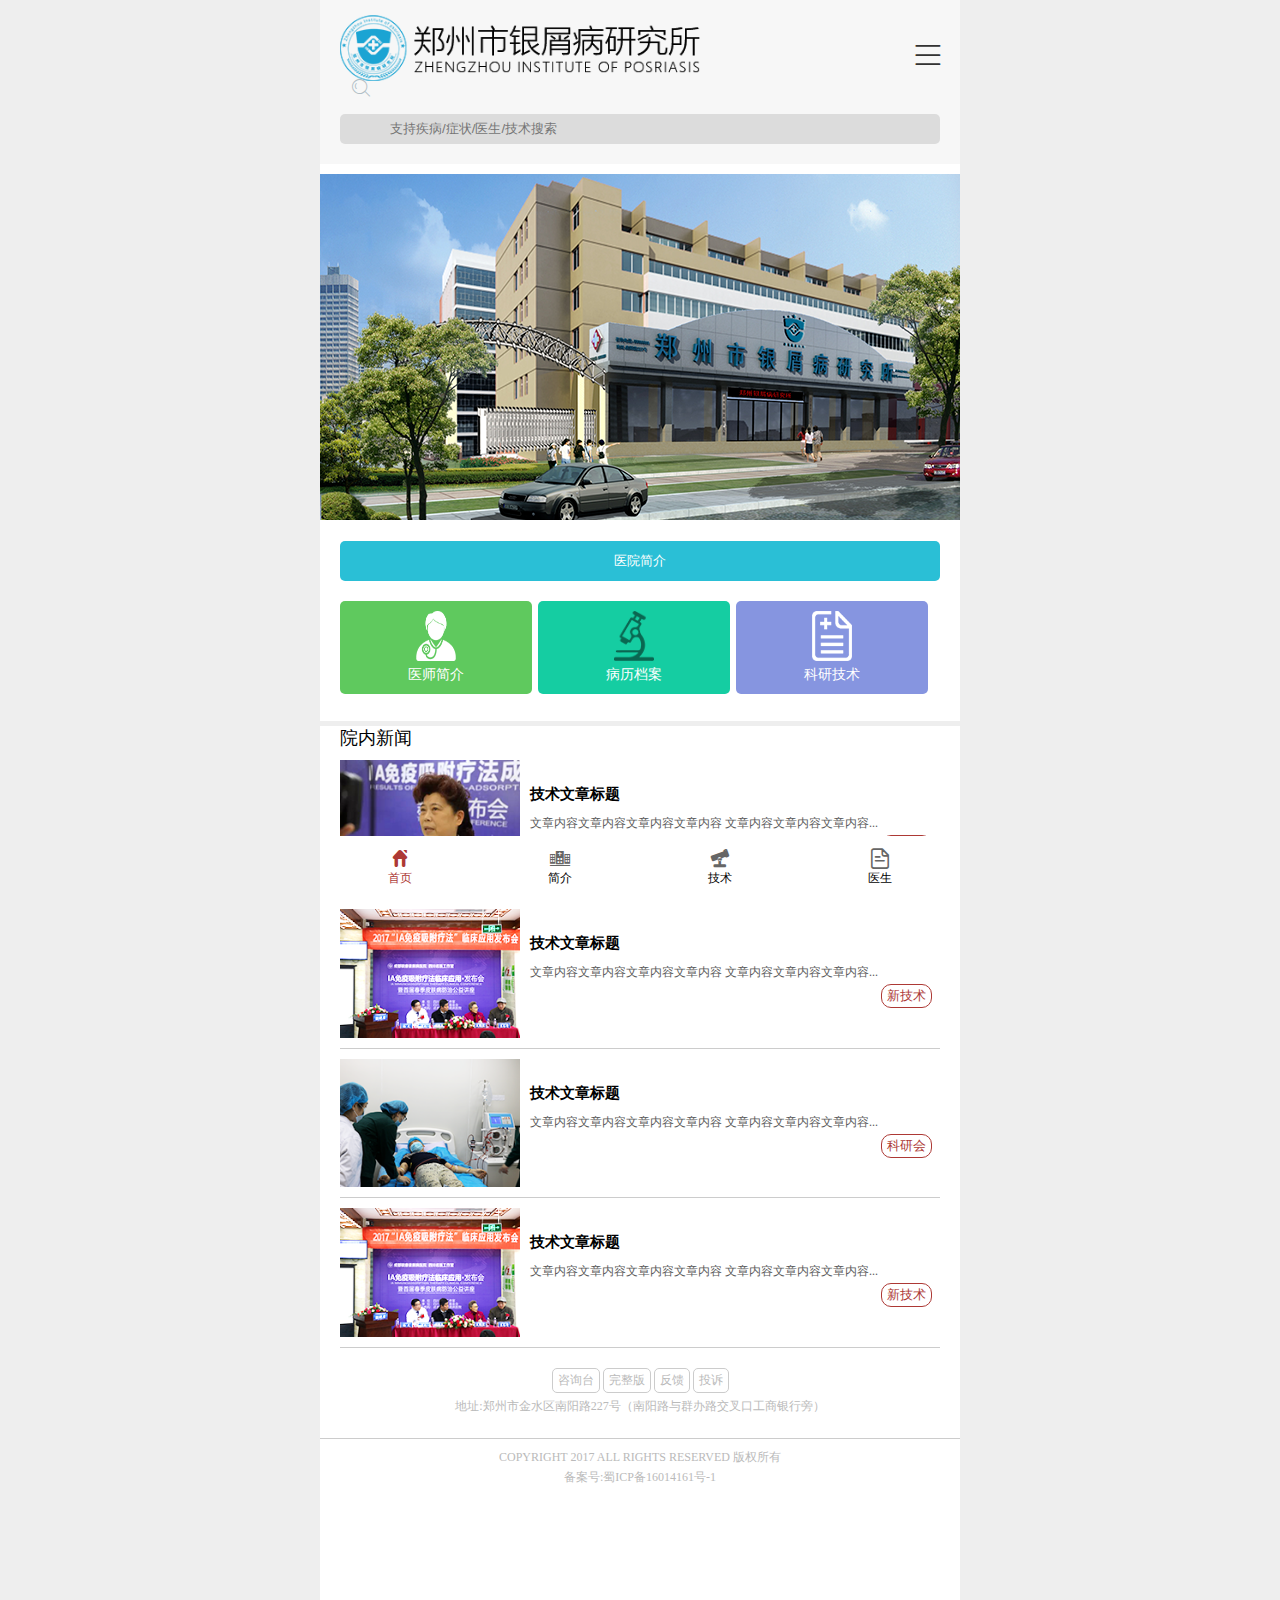
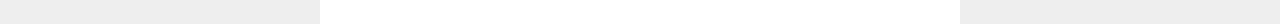
==== index.html @ 41f0f899 "'first'" ====
<!DOCTYPE html>
<html lang="en">
<head>
	<meta http-equiv="Content-Type" content="text/html; charset=utf-8" />
    <meta name="viewport" content="width=device-width, initial-scale=1.0, minimum-scale=1.0, maximum-scale=1.0, user-scalable=no" />
    <meta name="format-detection" content="telephone=no" />
    <meta name="apple-mobile-web-app-capable" content="yes" />
	<title>Document</title>
	<link rel="stylesheet" href="css/iconfont.css">
	<link rel="stylesheet" href="css/style.css">
	<link rel="stylesheet" href="css/common.css">
</head>
<body>
	<div class="rightMenu">
		<ul>
			<li><a href="jianjie.html">医院简介</a></li>
			<li><a href="doctor.html">医院新闻</a></li>
			<li><a href="jishu.html">治疗技术</a></li>
			<li><a href="jianjie.html">来院路线</a></li>
		</ul>
	</div>
	<div class="header">
		<img src="images/top11.png">
		<div class="cebianlan">
			<span class="iconfont icon-cebianlan"></span>
		</div>
	</div>
	<div class="serach">
		<span class="iconfont icon-buoumaotubiao13"></span>
		<input type="text" class="bntxt" placeholder="支持疾病/症状/医生/技术搜索">
	</div>
	<div class="hospital">
		<div class="banner">
			<img src="images/zhengzhou.png" alt="">
		</div>
		<div class="btn common">
			<input type="button" value="医院简介">
		</div>
		<div class="three_info">
			<div class="three_info_lists">
				<div class="doc item">
					<img src="images/doctor.png" alt="">
					<p>医师简介</p>
				</div>
				<div class="illness item">
					<img src="images/xianweijin.png" alt="">
					<p>病历档案</p>
				</div>
				<div class="tech item">
					<img src="images/jianjie.png" alt="">
					<p>科研技术</p>
				</div>
			</div>
		</div>
	</div>
	<div class="news">
		<h1 class="title">院内新闻</h1>
		<ul class="news_list">
			<li class="news_item">
				<div class="img">
					<img src="images/list1.png" alt="">
				</div>
				<div class="text">
					<h3 class="h3_title">技术文章标题</h3>
					文章内容文章内容文章内容文章内容
					文章内容文章内容文章内容...
					<button>新技术</button>
				</div>
			</li>
			<li class="news_item">
				<div class="img">
					<img src="images/list2.png" alt="">
				</div>
				<div class="text">
					<h3 class="h3_title">技术文章标题</h3>
					文章内容文章内容文章内容文章内容
					文章内容文章内容文章内容...
					<button>新技术</button>
				</div>
			</li>
			<li class="news_item">
				<div class="img">
					<img src="images/list3.png" alt="">
				</div>
				<div class="text">
					<h3 class="h3_title">技术文章标题</h3>
					文章内容文章内容文章内容文章内容
					文章内容文章内容文章内容...
					<button>科研会</button>
				</div>
			</li>
			<li class="news_item">
				<div class="img">
					<img src="images/list2.png" alt="">
				</div>
				<div class="text">
					<h3 class="h3_title">技术文章标题</h3>
					文章内容文章内容文章内容文章内容
					文章内容文章内容文章内容...
					<button>新技术</button>
				</div>
			</li>
		</ul>
	</div>
	<div class="address">
		<div class="btns">
			<p><span>咨询台</span>
			<span>完整版</span>
			<span>反馈</span>
			<span>投诉</span></p>
		</div>
		<div class="text">
			地址:郑州市金水区南阳路227号（南阳路与群办路交叉口工商银行旁）
		</div>
	</div>
	<div class="rights">
		<p>COPYRIGHT 2017 ALL RIGHTS RESERVED 版权所有 </p>
		<p>备案号:蜀ICP备16014161号-1</p>
	</div>
	<div class="footer">
		<div class="shouye page active">
			<a href="index.html">
				<p><span class="iconfont icon-daohangshouye"></span></p>
				<p>首页</p>
			</a>
		</div>
		<div class="jianjie page">
			<a href="jianjie.html">
				<p><span class="iconfont icon-yiyuan1"></span></p>
				<p>简介</p>
			</a>
		</div>
		<div class="jishu page">
			<a href="jishu.html">
				<p><span class="iconfont icon-wangyuanjing"></span></p>
				<p>技术</p>
			</a>
		</div>
		<div class="jianjie2 page">
			<a href="doctor.html">
				<p><span class="iconfont icon-ic_caibiaojianjie"></span></p>
				<p>医生</p>
			</a>
		</div>
	</div>
	 <script src="js/jquery-1.9.0.js"></script>
	 <script src="js/js.js"></script>
</body>
</html>
---- css/iconfont.css ----
body { padding: 0;  font-family: "微软雅黑"; color:#808080;  margin: 0 auto; max-width: 640px;font-size: 0.7rem;}
div, form, ul, dd, dl, ol, dt, li, p , form, fieldset, input, table, tr, td, th, textarea,article,aside,footer,header,section,footer,nav,figure{ list-style: none; padding: 0; margin: 0;}
h1, h2, h3, h4, h5, h6 { margin: 0; padding: 0; font-weight:normal;}
img { border: none; margin:0; padding:0; vertical-align:bottom;}
a{ text-decoration: none;}
@media screen and (min-width: 320px) {html{ font-size: 20px !important;}}
@media screen and (min-width: 360px) {html{ font-size: 22.5px !important;}}
@media screen and (min-width: 375px) {html{ font-size: 23.45px !important;}}
@media screen and (min-width: 414px) {html{ font-size: 25.875px !important;}}
@media screen and (min-width: 640px) {html{ font-size: 40px !important;}}
.fl{ float:left;}
.fr{ float:right;}
.bgred{ background-color: #f7f7f7;}
header{max-width:640px;width:100%; position:fixed; height: 2.5rem; top:0rem; overflow: hidden; z-index: 999;}
header img{ width: auto; height: 1.8rem;}
.logo_box{ width: 90%; height: 2.5rem; overflow: hidden;margin: 0 auto;}
.logo{width: 20%; height: auto;overflow: hidden; line-height: 2.5rem; text-align: center;}
.logo i{font-size: 1.5rem;color: #FFF;text-align: center;}
.logo_box p{font-size: 0.7rem;color: #FFF;text-align: center; line-height: 2.5rem; width: 60%;float: left;}
.left{ float: left;}
.right{float: right;}
@font-face {font-family: "iconfont";
  src: url('font/iconfont.eot?t=1498787605906'); /* IE9*/
  src: url('font/iconfont.eot?t=1498787605906#iefix') format('embedded-opentype'), /* IE6-IE8 */
  url('font/iconfont.woff?t=1498787605906') format('woff'), /* chrome, firefox */
  url('font/iconfont.ttf?t=1498787605906') format('truetype'), /* chrome, firefox, opera, Safari, Android, iOS 4.2+*/
  url('font/iconfont.svg?t=1498787605906#iconfont') format('svg'); /* iOS 4.1- */
}

.iconfont {
  font-family:"iconfont" !important;
  font-size:16px;
  font-style:normal;
  -webkit-font-smoothing: antialiased;
  -moz-osx-font-smoothing: grayscale;
}

.icon-daohangshouye:before { content: "\e617"; }

.icon-yiyuan1:before { content: "\e6a6"; }

.icon-buoumaotubiao13:before { content: "\e60c"; }

.icon-fanhui:before { content: "\e602"; }

.icon-wangyuanjing:before { content: "\e60d"; }

.icon-ic_caibiaojianjie:before { content: "\e683"; }

.icon-cebianlan:before { content: "\e69d"; }
---- css/style.css ----
/* 菜单栏 */

.header{
	width: 100%;
	height: auto;
	background-color: #f7f7f7;
	padding: 15px 20px;
	box-sizing: border-box;
}
.header>img{
	width: 60%;
}
.header .cebianlan{
	float: right;
	color: #333;
	margin-top: -10px;
}
.header .cebianlan .iconfont{
	font-size: 25px;
}
/* search */
.serach{
	width: 100%;
	background-color: #f7f7f7;
	padding: 0 20px;
	padding-bottom: 20px;
	box-sizing: border-box;
}
.serach span{
	position: absolute;
	z-index: 10;
	margin-left: 12px;
	top: 77px;
	color: #b0bec5;
	font-size: 18px;
}
.serach .bntxt{
	border-radius: 5px;
	width:100%;
	margin: auto;
	height: 20px;
	height: 30px;
	background-color: #dcdcdc;
	border: none;
	opacity: 1;
	padding-left: 50px;
	box-sizing: border-box;
}
/* 医院简介 */
.hospital{
	background: #fff;
	height: auto;
	width: 100%;
}
.hospital .banner{
	width: 100%;
	padding-top: 10px;
}
.hospital .banner img{
	width: 100%;
}
.hospital .common{
	width: 100%;
	box-sizing: border-box;
	padding: 20px;
}
.hospital .btn input{
	width: 100%;
	background-color: #2abfd6;
	color: #fff;
	border: none;
	height: 40px;
	line-height: 40px;
	border-radius: 5px;
}
.hospital .three_info{
	width: 100%;
	box-sizing: border-box;
	height: 120px;
	padding: 0px 20px 20px 20px;

}
.hospital .three_info .three_info_list{
	height: auto;
}
.hospital .three_info .item{
	box-sizing: border-box;
	width: 32%;
	float: left;
	border-radius: 5px;
	margin-right: 1%;
	padding: 10px 0;
	font-size: 14px;
	color: #fff;
	text-align: center;
}
.hospital .three_info .doc{
	background-color: #5fc95e;
}
.hospital .three_info .illness{
	background-color: #15cda2;
}
.hospital .three_info .tech{
	background-color: #8695e0;
	margin-right: 0;
}
.hospital .three_info .item img{
	width: 40px;
	height: 50px;
	display: block;
	text-align: center;
	margin: auto;
}
.hospital .three_info .item p{
	padding-top: 5px;
}
---- css/common.css ----
body{
	background-color: #eee;
}
/* header */
header{
	width: 100%;
	background-color:#980702 ;
	display: flex;
}
header .back,.cebianlan{
	flex: .5;
	text-align: center;
	line-height: 2.5rem;
	font-size: 18px;
	color: #fff;
}
header .title{
	flex: 2;
	text-align: center;
	line-height: 2.5rem;
	font-size: 16px;
	color: #fff;
}
.rightMenu{
	width: 100px;
	height: 120px;
	position: absolute;
	z-index: 10;
	right: 10px;
	top: 65px;
	background-color: #999;
	display: none;
}

.rightMenu ul li{
	width: 100%;
	height: 30px;
	line-height: 30px;
	text-align: center;
	border-bottom: 1px dotted #fff;
}
.rightMenu ul li a{
	font-size: 14px;
	color: #fff;
}
.news{
	margin-top: 5px;
	background-color: #fff;
	padding: 0 20px 10px 20px;
}
.news .title{
	font-size: 18px;
	color: #000;
}
.news .news_list{
	width: 100%;
}
.news .news_list .news_item{
	display: flex;
	align-items: center;
	justify-content: space-between;
	box-sizing: border-box;
	padding: 10px 0px;
	border-bottom:1px solid #ccc;
}
.news .news_list .news_item .img{
	flex: 0 0 30%;
}
.news .news_list .news_item .img img{
	width: 100%;
}

.news .news_list .news_item .text .h3_title{
	height: 30px;
	font-size: 15px;
	color: #000;
	font-weight: 600;
}
.news .news_list .news_item .text{
	box-sizing: border-box;
	margin-left: 10px;
	flex: 1;
	font-size: 12px;
	color: #5c5c5c;
	height: 78px;
	position: relative;
}
.news .news_list .news_item .text button{
	padding:2px 5px;
	border: 1px solid #ad3935;
	color: #ad3935;
	background-color: #fff;
	border-radius: 10px;
	position: absolute;
	right: 8px;
	top: 50px;
}
.pages{
	background-color: #fff;
}
/* address */
.address{
	width: 100%;
	border-bottom: 1px solid #ccc;
	box-sizing: border-box;
	padding: 10px 20px;
	background-color: #fff;
}
.address .btns{
	width: 100%;
	height: 30px;
}
.address .btns p{
	text-align: center;
	color: #bababa;
	font-size: 12px;
}
.address .btns p span{
	display: inline-block;
	border: 1px solid #ccc;
	box-sizing: border-box;
	border-radius: 5px;
	padding:3px 5px;
}
.address .text{
	font-size: 12px;
	color: #bababa;
	height: 30px;
	text-align: center;
}
.rights {
	background: #fff;
	padding: 10px 20px 15vh 20px;
}
.rights p{
	text-align: center;
	font-size: 12px;
	color: #bababa;
	height: 20px;
}

/* footer */
.footer{
	width: 100%;
	height: 64px;
	background-color: #fff;
	display: flex;
	align-items: center;
	justify-content: space-between;
	position: fixed;
	bottom: 0;
	z-index:999;
	max-width: 640px;
	margin: 0 auto;
}
.footer .page{
	flex: 1;
}
.footer .page p{
	text-align: center;
	font-size: 12px;
	color: #000;
}
.footer .page p span{
	font-size: 20px;
	height: 20px;
	line-height: 20px;
	color: #666;
}
.footer .page.active p{
	color: #ad3935;
}
.footer .page.active p span{
	color: #ad3935;
}
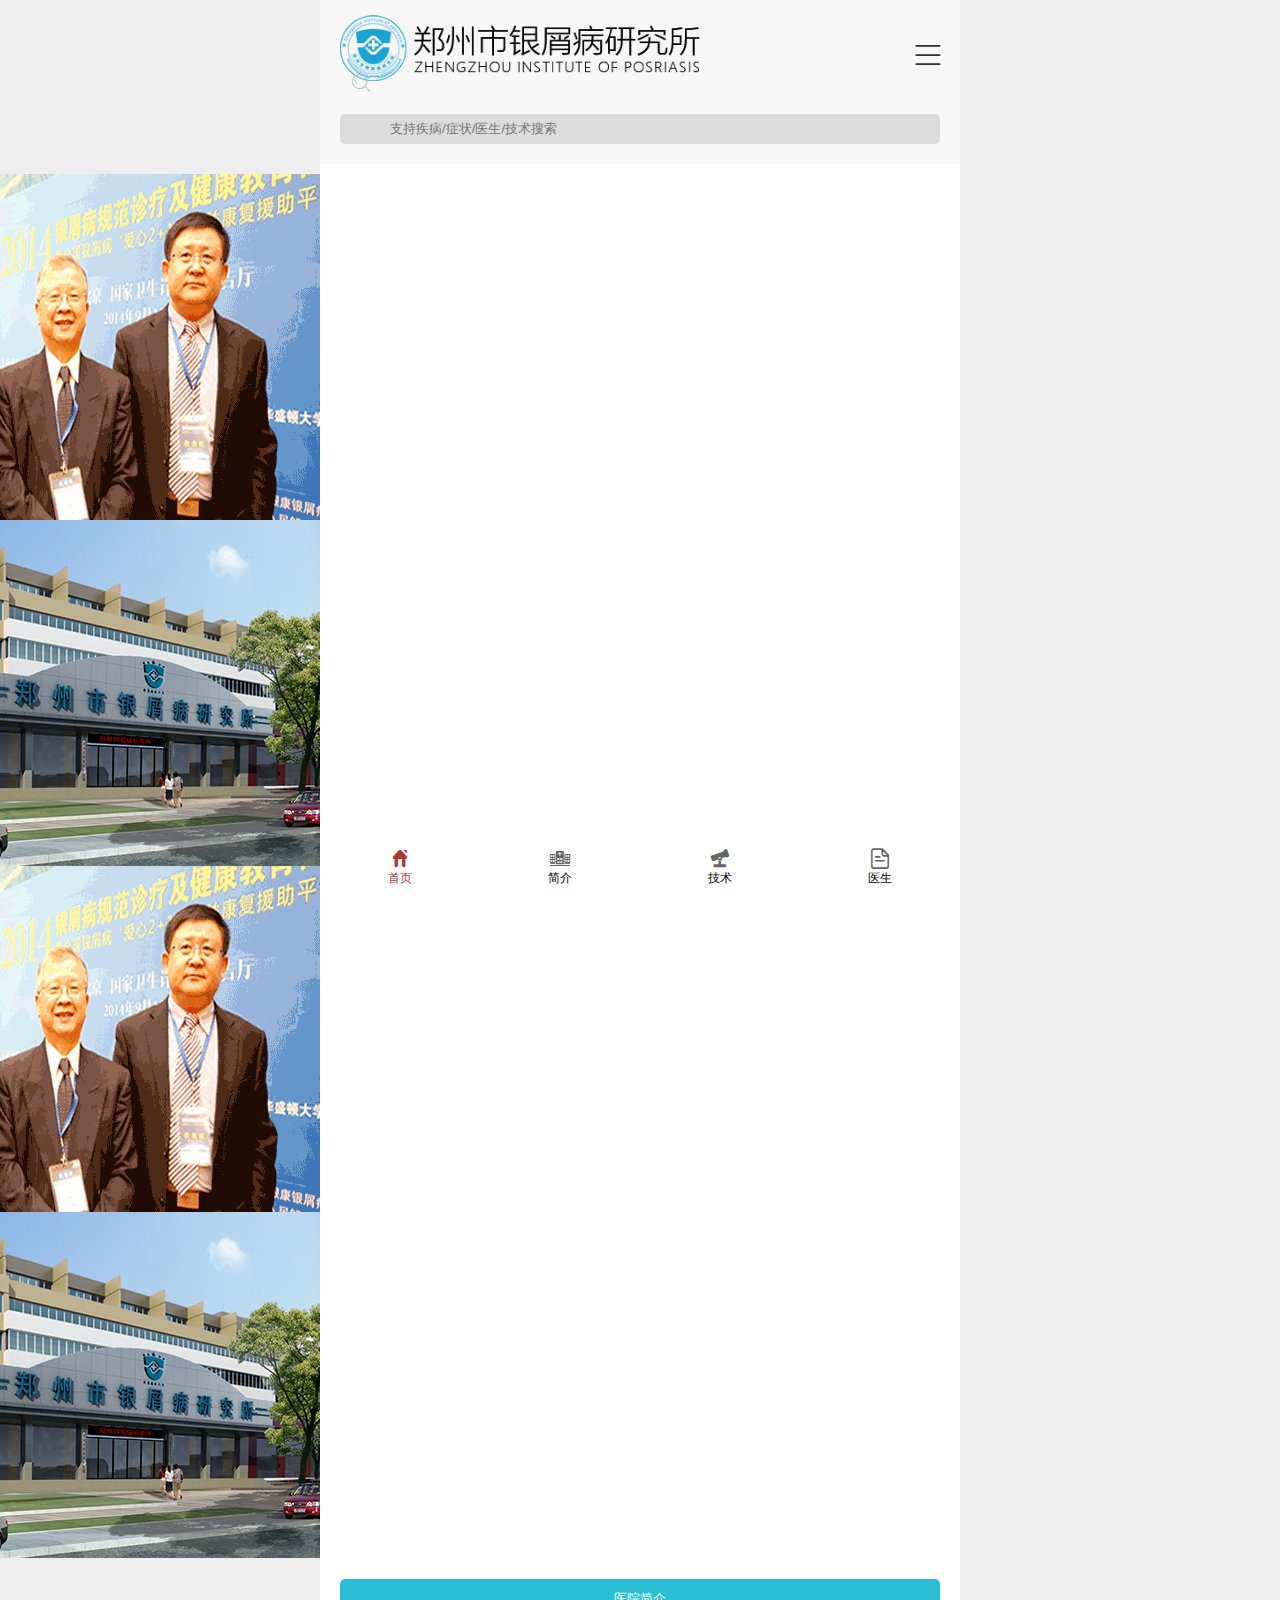
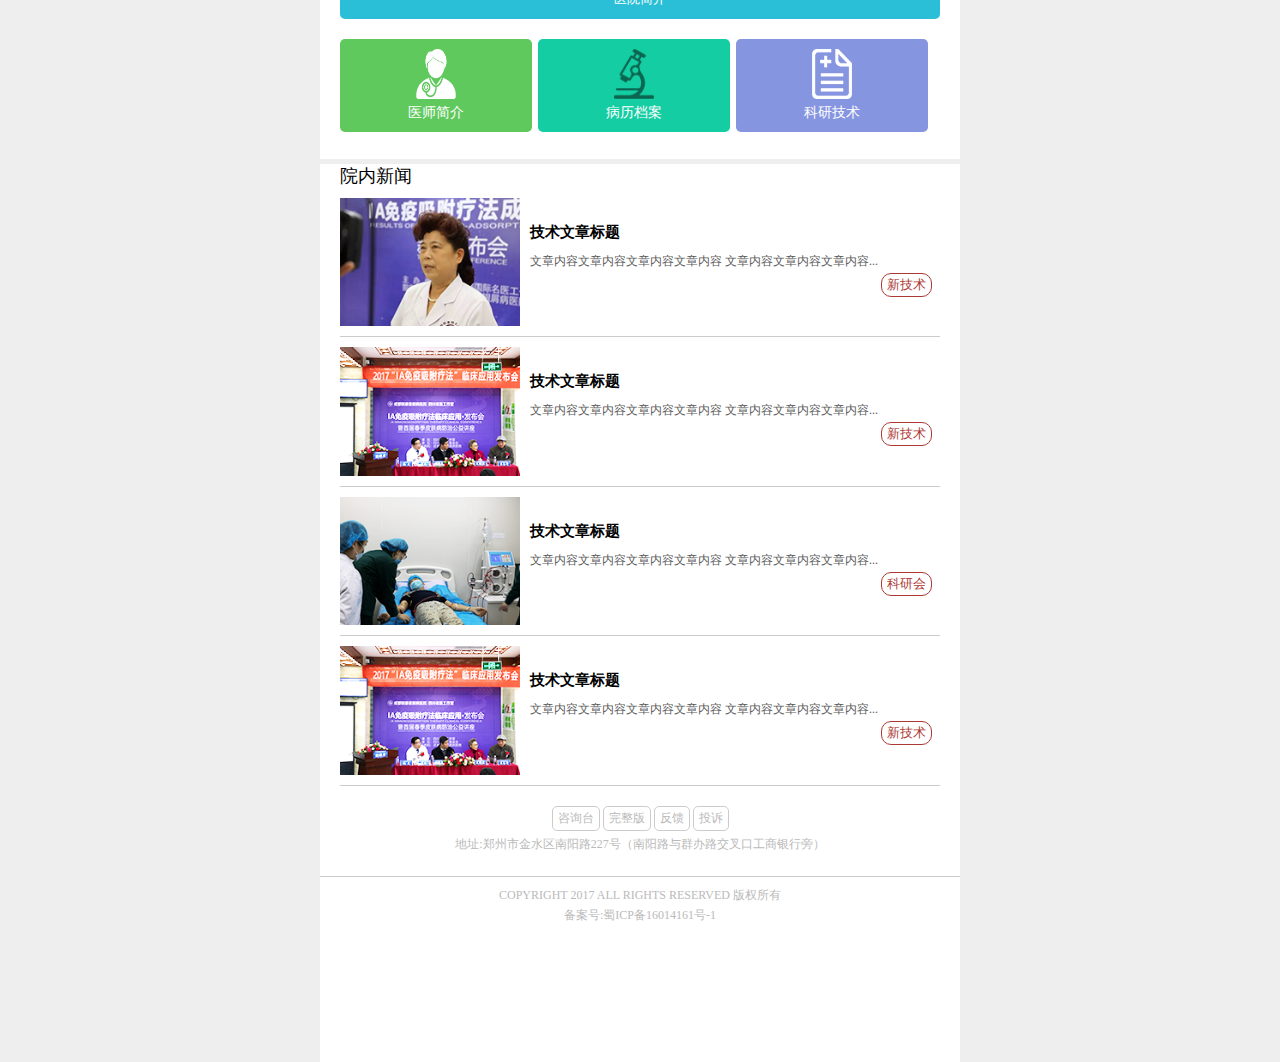
==== commit 9f4a6d87: "33" ====
--- a/index.html
+++ b/index.html
@@ -7,6 +7,7 @@
     <meta name="apple-mobile-web-app-capable" content="yes" />
 	<title>Document</title>
 	<link rel="stylesheet" href="css/iconfont.css">
+	<link rel="stylesheet" href="css/swiper.min.css">
 	<link rel="stylesheet" href="css/style.css">
 	<link rel="stylesheet" href="css/common.css">
 </head>
@@ -31,7 +32,17 @@
 	</div>
 	<div class="hospital">
 		<div class="banner">
-			<img src="images/zhengzhou.png" alt="">
+			<div class="swiper-container">
+				<div class="swiper-wrapper">
+					<div class="swiper-slide">
+						<img src="images/zhengzhou.png">
+					</div>
+					<div class="swiper-slide">
+						<img src="images/pingpai11.png">
+					</div>
+				</div>
+				<div class="swiper-pagination"></div>
+			</div>
 		</div>
 		<div class="btn common">
 			<input type="button" value="医院简介">
@@ -144,6 +155,17 @@
 		</div>
 	</div>
 	 <script src="js/jquery-1.9.0.js"></script>
+	 <script src="js/swiper.min.js"></script>
 	 <script src="js/js.js"></script>
+	 <script>
+	 	var mySwiper=new Swiper(".swiper-container",{
+			loop:true,
+			autoplay:5000,
+			speed:500,
+			effect:'slide',
+			roundLengths:true,
+			pagination : '.swiper-pagination',
+		});
+	 </script>
 </body>
 </html>--- a/css/style.css
+++ b/css/style.css
@@ -30,7 +30,7 @@
 	position: absolute;
 	z-index: 10;
 	margin-left: 12px;
-	top: 77px;
+	top: 72px;
 	color: #b0bec5;
 	font-size: 18px;
 }
@@ -56,8 +56,13 @@
 	width: 100%;
 	padding-top: 10px;
 }
-.hospital .banner img{
+.swiper-container{
 	width: 100%;
+	height: auto;
+}
+.swiper-container img{
+	width: 100%;
+	height: 100%;
 }
 .hospital .common{
 	width: 100%;
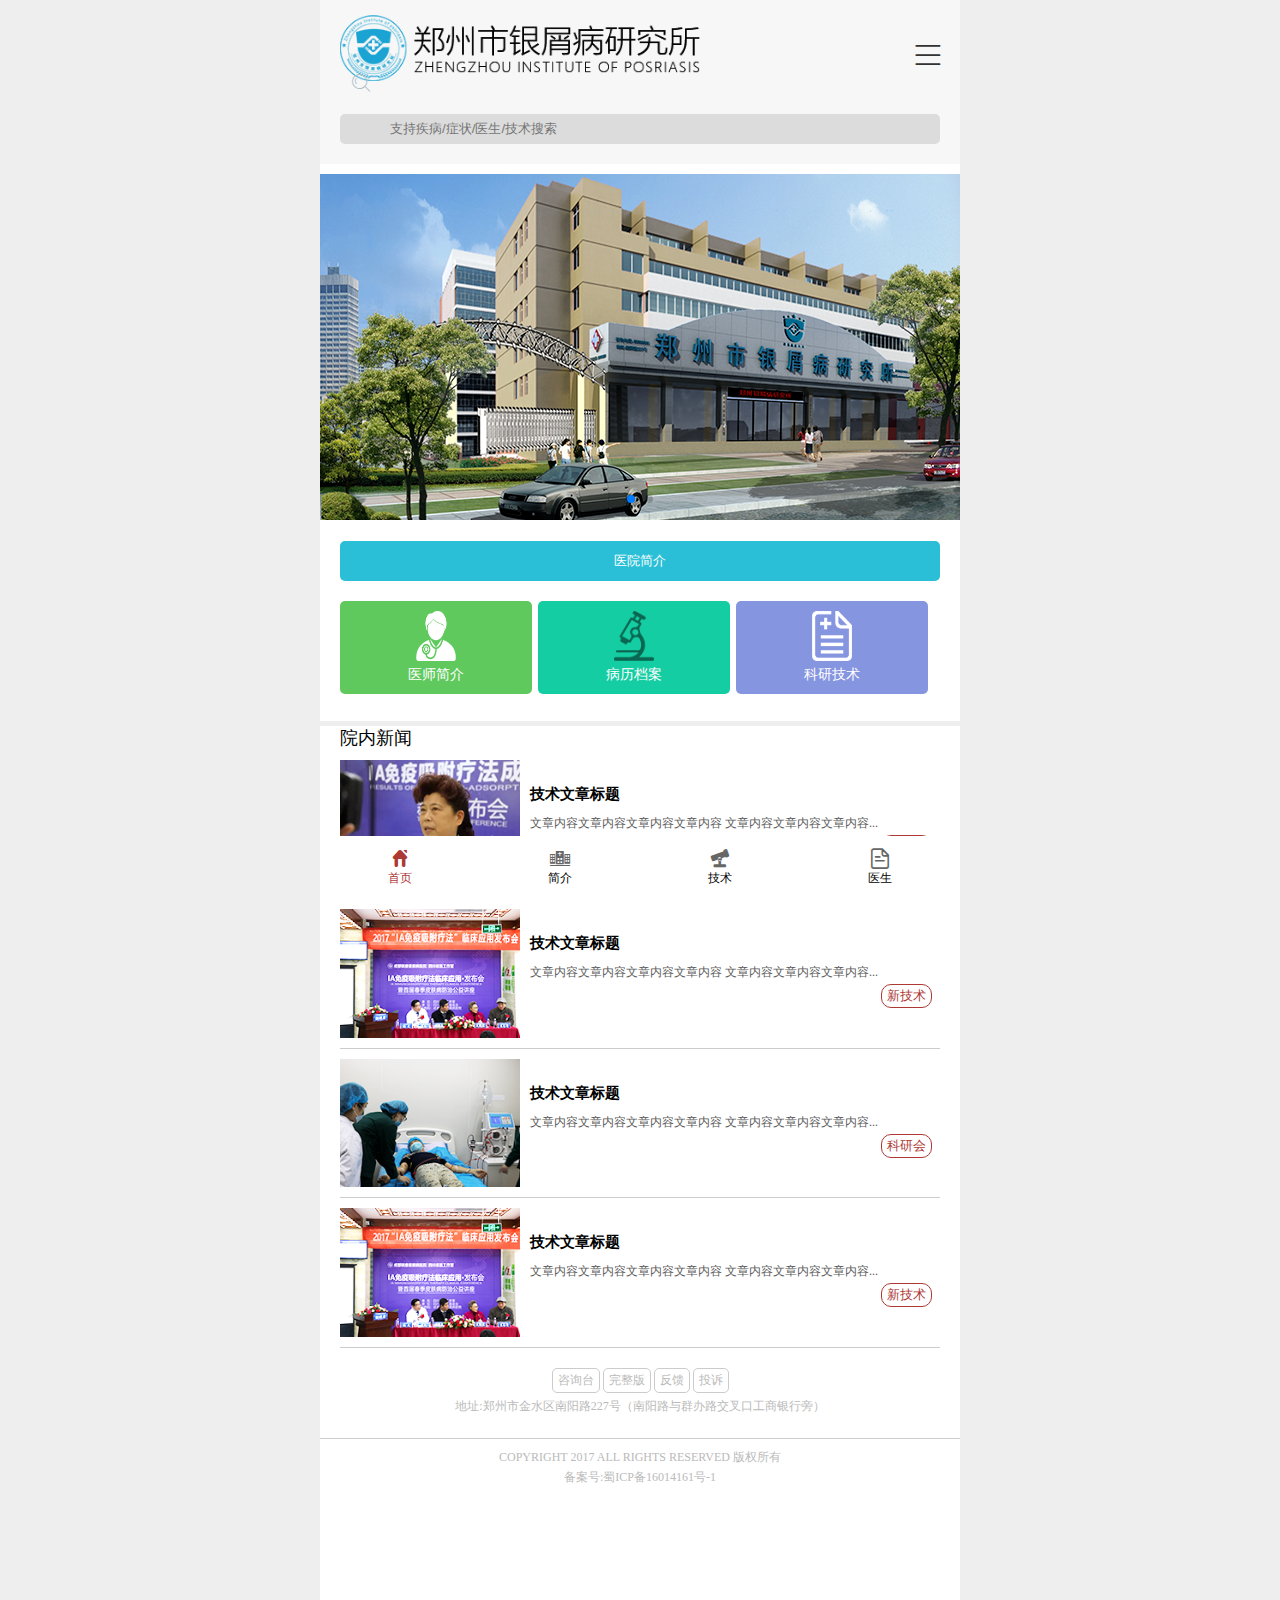
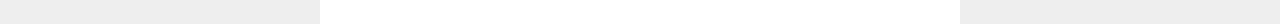
==== commit a84c27e2: "title" ====
--- a/index.html
+++ b/index.html
@@ -5,7 +5,7 @@
     <meta name="viewport" content="width=device-width, initial-scale=1.0, minimum-scale=1.0, maximum-scale=1.0, user-scalable=no" />
     <meta name="format-detection" content="telephone=no" />
     <meta name="apple-mobile-web-app-capable" content="yes" />
-	<title>Document</title>
+	<title>首页</title>
 	<link rel="stylesheet" href="css/iconfont.css">
 	<link rel="stylesheet" href="css/swiper.min.css">
 	<link rel="stylesheet" href="css/style.css">
